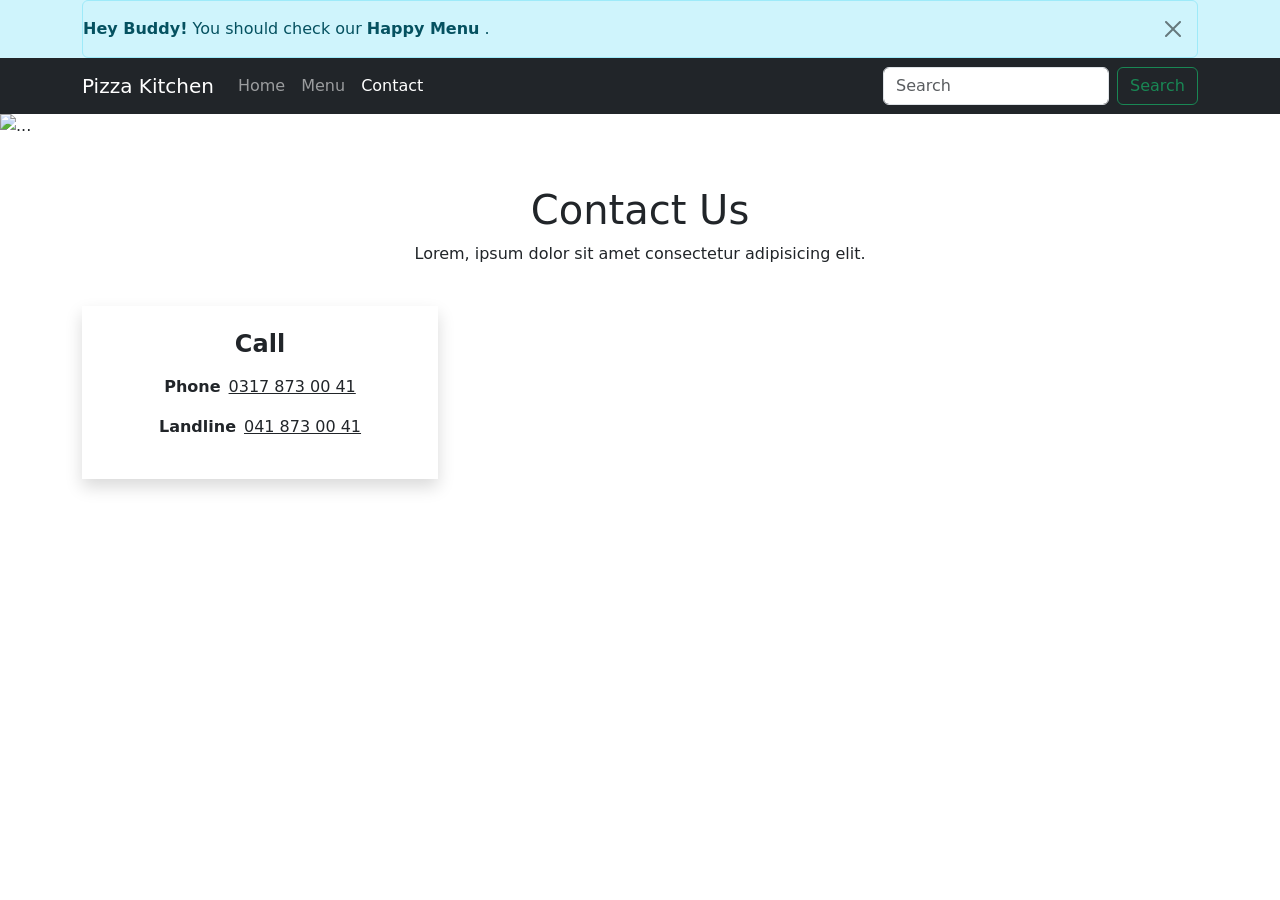
==== HTML + CSS + JavaScript/Smart Kitchen/HTML/contact.html @ 40bfb0e2 "call" ====
<!DOCTYPE html>
<html lang="en">
  <head>
    <meta charset="UTF-8" />
    <meta http-equiv="X-UA-Compatible" content="IE=edge" />
    <meta name="viewport" content="width=device-width, initial-scale=1.0" />
    <title>Smart Kitchen</title>
    <!-- CSS -->
    <link rel="stylesheet" href="../CSS/style.css" />
    <!-- BOOTSTRAP -->
    <link
      href="https://cdn.jsdelivr.net/npm/bootstrap@5.2.0/dist/css/bootstrap.min.css"
      rel="stylesheet"
      integrity="sha384-gH2yIJqKdNHPEq0n4Mqa/HGKIhSkIHeL5AyhkYV8i59U5AR6csBvApHHNl/vI1Bx"
      crossorigin="anonymous"
    />
  </head>

  <body>
    <!-- header -->
    <!-- alert -->
    <div style="background-color: #CFF4FC;">

        <div class="container">
            <div class="row">
                <div class="col">
                    <div class="alert alert-info alert-dismissible fade show mb-0 ps-0" role="alert">
                        <strong>Hey Buddy!</strong> You should check our <a href="menu.html"
                            class="alert-link text-decoration-none">Happy Menu</a> .
                        <button type="button" class="btn-close" data-bs-dismiss="alert" aria-label="Close"></button>
                    </div>
                </div>
            </div>
        </div>
    </div>
     <!-- navbar  -->

    <header id="navbar" class="position-sticky top-0">
        <nav class="navbar navbar-expand-lg navbar-dark bg-dark">
            <div class="container">
                <a class="navbar-brand" href="index.html">Pizza Kitchen</a>
                <button class="navbar-toggler" type="button" data-bs-toggle="collapse"
                    data-bs-target="#navbarTogglerDemo02" aria-controls="navbarTogglerDemo02" aria-expanded="false"
                    aria-label="Toggle navigation">
                    <span class="navbar-toggler-icon"></span>
                </button>
                <div class="collapse navbar-collapse" id="navbarTogglerDemo02">
                    <ul class="navbar-nav me-auto mb-2 mb-lg-0">
                        <li class="nav-item">
                            <a class="nav-link " aria-current="page" href="index.html">Home</a>
                        </li>
                        <li class="nav-item">
                            <a class="nav-link " href="menu.html">Menu</a>
                        </li>
                        <li class="nav-item">
                            <a class="nav-link active" href="contact.html">Contact</a>
                        </li>
                    </ul>
                    <form class="d-flex">
                        <input class="form-control me-2" type="search" placeholder="Search" aria-label="Search">
                        <button class="btn btn-outline-success" type="submit">Search</button>
                    </form>
                </div>
            </div>
        </nav>
    </header>
     <!-- main -->

    <main>

        <!-- carousel / slider -->

        <div id="carouselExampleCaptions" class="carousel slide" data-bs-ride="carousel">
            <div class="carousel-inner">
                <div class="carousel-item active">
                    <img src="./images/Smart Kitchen.png" class="d-block w-100" alt="...">
                </div>
            </div>
        </div>
<!-- contact Details  -->
        <div class="container py-5">
            <div class="row mb-4">
                <div class="col-12 col-md-10 offset-md-1 text-center">
                    <h1>Contact Us</h1>
                    <p>Lorem, ipsum dolor sit amet consectetur adipisicing elit. </p>
                </div>
            </div>
                        <div class="row mb-4">
                <div class="col-12 col-md-4 mb-4 mb-md-0">
                    <div class="box shadow p-4 d-flex justify-content-center align-items-center flex-column">
                        <i class="fa-solid fa-phone"></i>
                        <h4 class="fw-bold mb-3">Call</h4>
                        <p><span class="fw-bold me-2">Phone</span><a href="tel:+923178730041" class="text-dark">0317 873 00 41</a></p>
                        <p><span class="fw-bold me-2">Landline</span><a href="tel:0418730041" class="text-dark">041 873 00 41</a></p>
                    </div>
                </div>
</html>
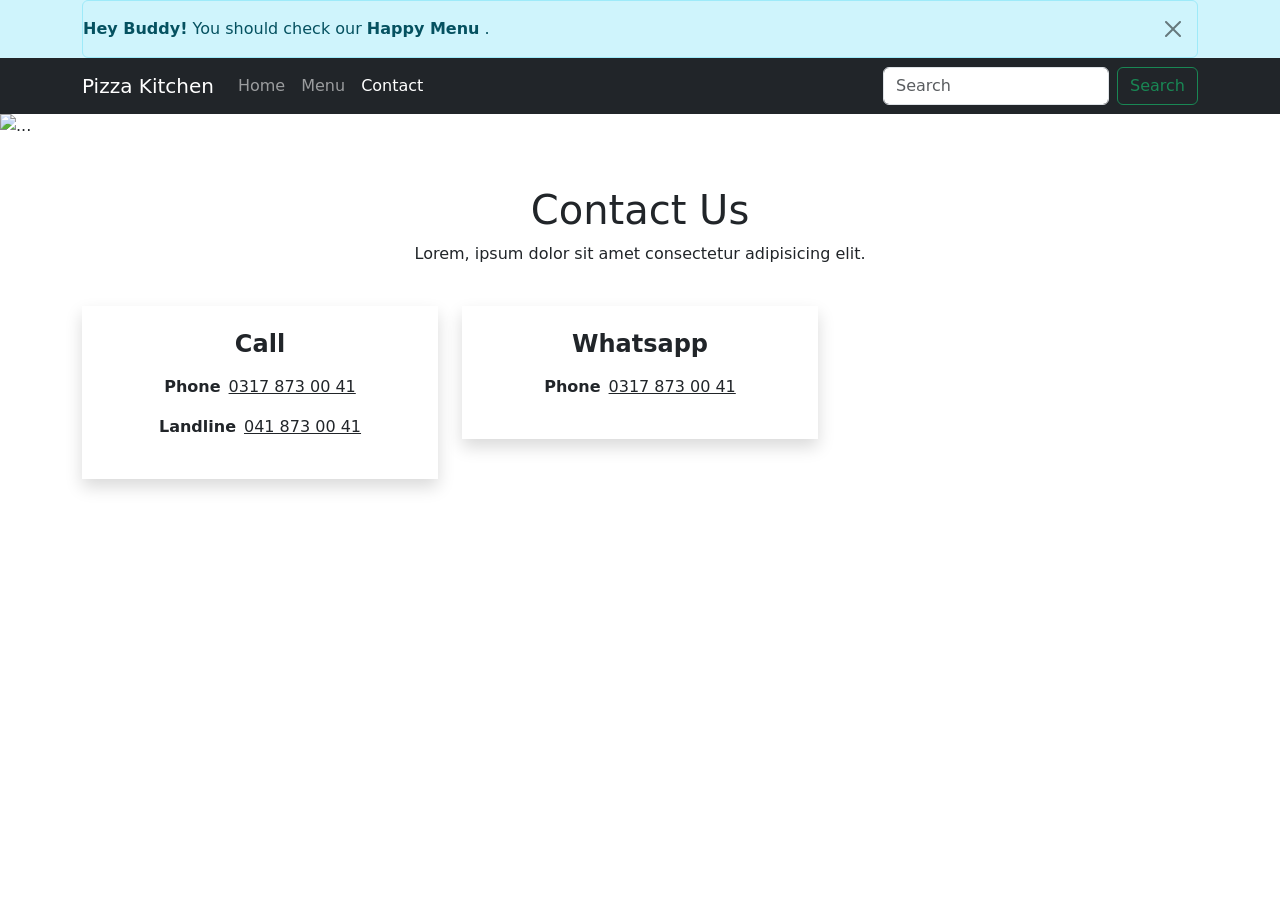
==== commit 31c6b2b1: "whatsapp" ====
--- a/HTML + CSS + JavaScript/Smart Kitchen/HTML/contact.html
+++ b/HTML + CSS + JavaScript/Smart Kitchen/HTML/contact.html
@@ -94,4 +94,12 @@
                         <p><span class="fw-bold me-2">Landline</span><a href="tel:0418730041" class="text-dark">041 873 00 41</a></p>
                     </div>
                 </div>
+                                <div class="col-12 col-md-4 mb-4 mb-md-0">
+                    <div class="box shadow p-4 d-flex justify-content-center align-items-center flex-column">
+                        <i class="fa-solid fa-phone"></i>
+                        <h4 class="fw-bold mb-3">Whatsapp</h4>
+                        <p><span class="fw-bold me-2">Phone</span><a href="tel:+923178730041" class="text-dark">0317 873 00 41</a></p>
+                        <!-- <p><span class="fw-bold me-2">Landline</span><a href="tel:0418730041" class="text-dark">041 873 00 41</a></p> -->
+                    </div>
+                </div>
 </html>
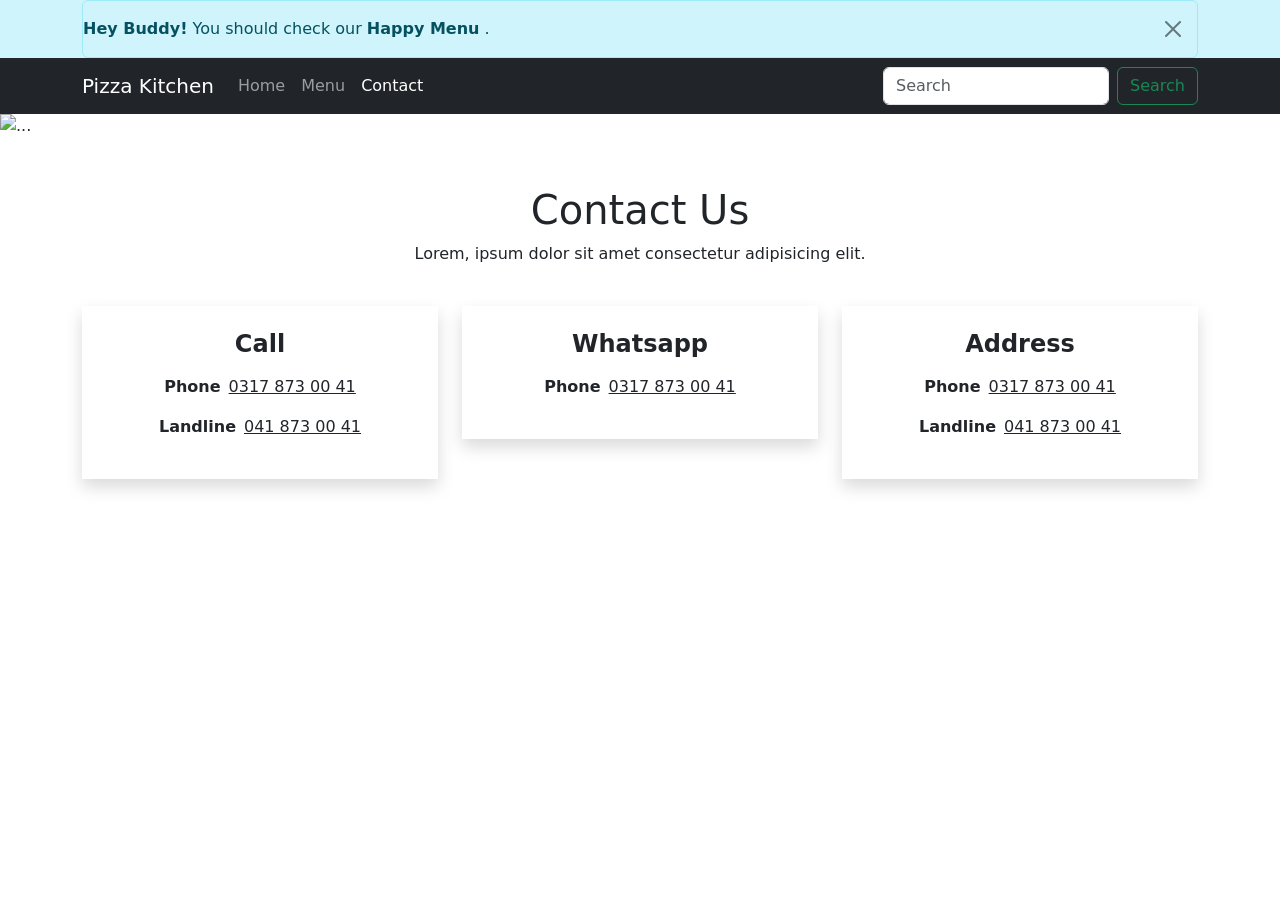
==== commit 048ffe60: "adress" ====
--- a/HTML + CSS + JavaScript/Smart Kitchen/HTML/contact.html
+++ b/HTML + CSS + JavaScript/Smart Kitchen/HTML/contact.html
@@ -102,4 +102,14 @@
                         <!-- <p><span class="fw-bold me-2">Landline</span><a href="tel:0418730041" class="text-dark">041 873 00 41</a></p> -->
                     </div>
                 </div>
+                                <div class="col-12 col-md-4 mb-4 mb-md-0">
+                    <div class="box shadow p-4 d-flex justify-content-center align-items-center flex-column">
+                        <i class="fab-solid fa-phone"></i>
+                        <h4 class="fw-bold mb-3">Address</h4>
+                        <p><span class="fw-bold me-2">Phone</span><a href="tel:+923178730041" class="text-dark">0317 873 00 41</a></p>
+                        <p><span class="fw-bold me-2">Landline</span><a href="tel:0418730041" class="text-dark">041 873 00 41</a></p>
+                    </div>
+                </div>
+            </div>
+        </div>
 </html>
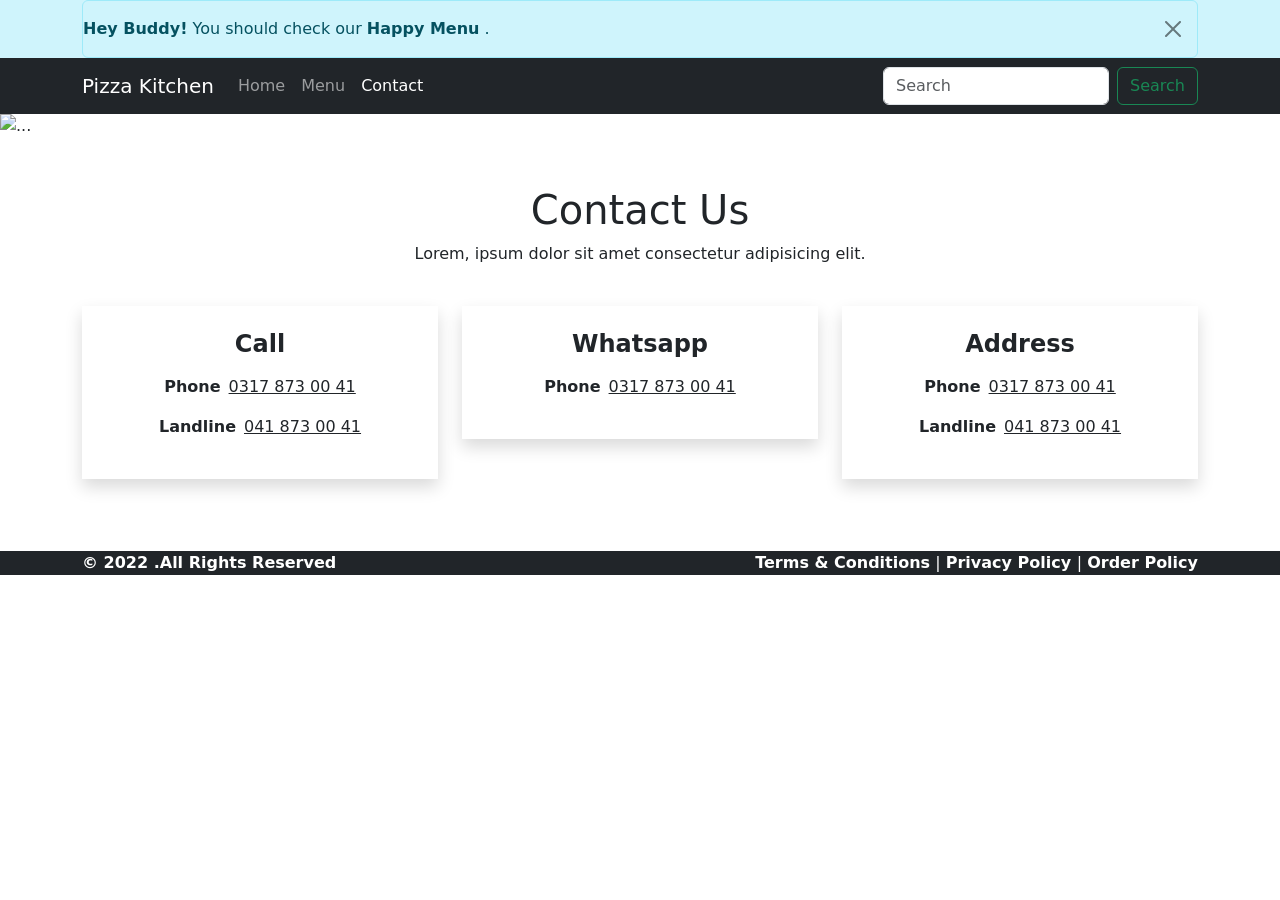
==== commit d9315d3c: "footer" ====
--- a/HTML + CSS + JavaScript/Smart Kitchen/HTML/contact.html
+++ b/HTML + CSS + JavaScript/Smart Kitchen/HTML/contact.html
@@ -112,4 +112,23 @@
                 </div>
             </div>
         </div>
+        
+    </main>
+
+    
+
+    <footer class="bg-dark footer">
+        <div class="container">
+            <div class="row">
+                <div class="col-sm-12 col-md-4">
+                    <p class="mb-0 fw-bold text-center text-md-start text-white">&copy; 2022 .All Rights Reserved</p>
+                </div>
+                <div class="d-none d-md-block col-md-8 text-end text-white links">
+                    <a href="javascript:void(0)" class="fw-bold text-decoration-none text-white">Terms & Conditions</a>
+                    | <a href="javascript:void(0)" class="fw-bold text-decoration-none text-white">Privacy Policy </a>
+                    | <a href="javascript:void(0)" class="fw-bold text-decoration-none text-white">Order Policy</a>
+                </div>
+            </div>
+        </div>
+    </footer>
 </html>
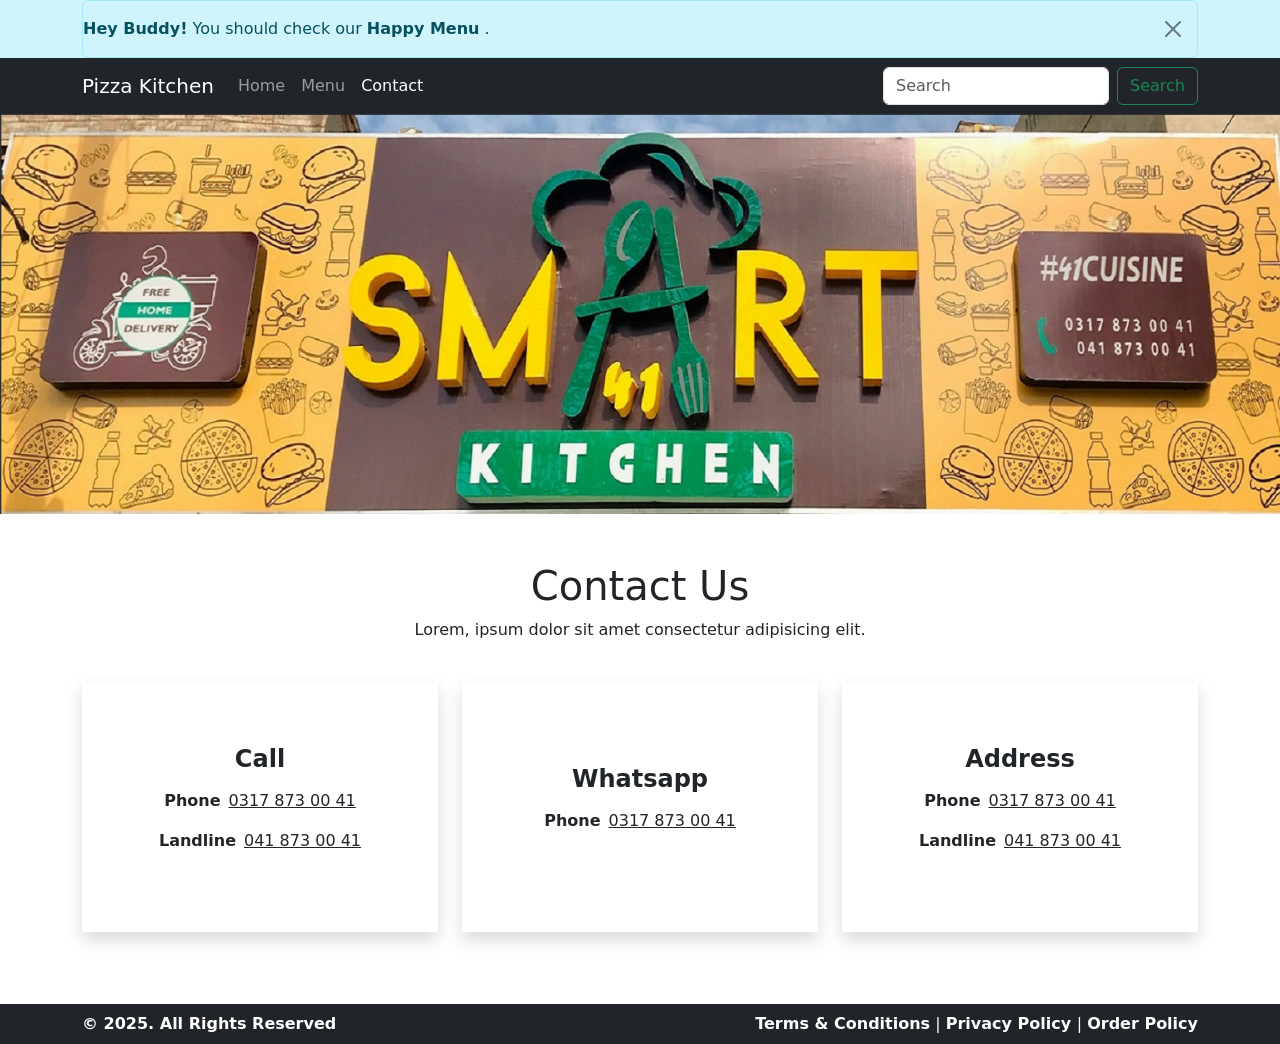
==== commit d3d927d7: "contact_images" ====
--- a/HTML + CSS + JavaScript/Smart Kitchen/HTML/contact.html
+++ b/HTML + CSS + JavaScript/Smart Kitchen/HTML/contact.html
@@ -4,131 +4,221 @@
     <meta charset="UTF-8" />
     <meta http-equiv="X-UA-Compatible" content="IE=edge" />
     <meta name="viewport" content="width=device-width, initial-scale=1.0" />
-    <title>Smart Kitchen</title>
+    <title>Smart Kitchen | Contact Us</title>
     <!-- CSS -->
     <link rel="stylesheet" href="../CSS/style.css" />
-    <!-- BOOTSTRAP -->
+    <!-- BOOTSTRAP CSS -->
     <link
       href="https://cdn.jsdelivr.net/npm/bootstrap@5.2.0/dist/css/bootstrap.min.css"
       rel="stylesheet"
       integrity="sha384-gH2yIJqKdNHPEq0n4Mqa/HGKIhSkIHeL5AyhkYV8i59U5AR6csBvApHHNl/vI1Bx"
       crossorigin="anonymous"
     />
+    <!-- BOOTSTRAP JAVASCRIPT -->
+    <script
+      defer
+      src="https://cdn.jsdelivr.net/npm/bootstrap@5.2.0/dist/js/bootstrap.bundle.min.js"
+      integrity="sha384-A3rJD856KowSb7dwlZdYEkO39Gagi7vIsF0jrRAoQmDKKtQBHUuLZ9AsSv4jD4Xa"
+      crossorigin="anonymous"
+    ></script>
   </head>
 
   <body>
-    <!-- header -->
-    <!-- alert -->
-    <div style="background-color: #CFF4FC;">
-
+    <!-- HEADER STARTED -->
+    <!-- ALERT STARTED -->
+    <div style="background-color: #cff4fc">
+      <div class="container">
+        <div class="row">
+          <div class="col">
+            <div
+              class="alert alert-info alert-dismissible fade show mb-0 ps-0"
+              role="alert"
+            >
+              <strong>Hey Buddy!</strong> You should check our
+              <a href="menu.html" class="alert-link text-decoration-none"
+                >Happy Menu</a
+              >
+              .
+              <button
+                type="button"
+                class="btn-close"
+                data-bs-dismiss="alert"
+                aria-label="Close"
+              ></button>
+            </div>
+          </div>
+        </div>
+      </div>
+    </div>
+    <!-- ALERT ENDED  -->
+
+    <!-- NAVBAR STARTED  -->
+    <header id="navbar" class="position-sticky top-0">
+      <nav class="navbar navbar-expand-lg navbar-dark bg-dark">
         <div class="container">
-            <div class="row">
-                <div class="col">
-                    <div class="alert alert-info alert-dismissible fade show mb-0 ps-0" role="alert">
-                        <strong>Hey Buddy!</strong> You should check our <a href="menu.html"
-                            class="alert-link text-decoration-none">Happy Menu</a> .
-                        <button type="button" class="btn-close" data-bs-dismiss="alert" aria-label="Close"></button>
-                    </div>
-                </div>
-            </div>
-        </div>
-    </div>
-     <!-- navbar  -->
-
-    <header id="navbar" class="position-sticky top-0">
-        <nav class="navbar navbar-expand-lg navbar-dark bg-dark">
-            <div class="container">
-                <a class="navbar-brand" href="index.html">Pizza Kitchen</a>
-                <button class="navbar-toggler" type="button" data-bs-toggle="collapse"
-                    data-bs-target="#navbarTogglerDemo02" aria-controls="navbarTogglerDemo02" aria-expanded="false"
-                    aria-label="Toggle navigation">
-                    <span class="navbar-toggler-icon"></span>
-                </button>
-                <div class="collapse navbar-collapse" id="navbarTogglerDemo02">
-                    <ul class="navbar-nav me-auto mb-2 mb-lg-0">
-                        <li class="nav-item">
-                            <a class="nav-link " aria-current="page" href="index.html">Home</a>
-                        </li>
-                        <li class="nav-item">
-                            <a class="nav-link " href="menu.html">Menu</a>
-                        </li>
-                        <li class="nav-item">
-                            <a class="nav-link active" href="contact.html">Contact</a>
-                        </li>
-                    </ul>
-                    <form class="d-flex">
-                        <input class="form-control me-2" type="search" placeholder="Search" aria-label="Search">
-                        <button class="btn btn-outline-success" type="submit">Search</button>
-                    </form>
-                </div>
-            </div>
-        </nav>
+          <a class="navbar-brand" href="index.html">Pizza Kitchen</a>
+          <button
+            class="navbar-toggler"
+            type="button"
+            data-bs-toggle="collapse"
+            data-bs-target="#navbarTogglerDemo02"
+            aria-controls="navbarTogglerDemo02"
+            aria-expanded="false"
+            aria-label="Toggle navigation"
+          >
+            <span class="navbar-toggler-icon"></span>
+          </button>
+          <div class="collapse navbar-collapse" id="navbarTogglerDemo02">
+            <ul class="navbar-nav me-auto mb-2 mb-lg-0">
+              <li class="nav-item">
+                <a class="nav-link" aria-current="page" href="index.html"
+                  >Home</a
+                >
+              </li>
+              <li class="nav-item">
+                <a class="nav-link" href="menu.html">Menu</a>
+              </li>
+              <li class="nav-item">
+                <a class="nav-link active" href="contact.html">Contact</a>
+              </li>
+            </ul>
+            <form class="d-flex">
+              <input
+                class="form-control me-2"
+                type="search"
+                placeholder="Search"
+                aria-label="Search"
+              />
+              <button class="btn btn-outline-success" type="submit">
+                Search
+              </button>
+            </form>
+          </div>
+        </div>
+      </nav>
+      <!-- NAVBAR ENDED  -->
     </header>
-     <!-- main -->
-
+    <!-- HEADER ENDED  -->
+
+    <!-- MAIN STARTED -->
     <main>
-
-        <!-- carousel / slider -->
-
-        <div id="carouselExampleCaptions" class="carousel slide" data-bs-ride="carousel">
-            <div class="carousel-inner">
-                <div class="carousel-item active">
-                    <img src="./images/Smart Kitchen.png" class="d-block w-100" alt="...">
-                </div>
-            </div>
-        </div>
-<!-- contact Details  -->
-        <div class="container py-5">
-            <div class="row mb-4">
-                <div class="col-12 col-md-10 offset-md-1 text-center">
-                    <h1>Contact Us</h1>
-                    <p>Lorem, ipsum dolor sit amet consectetur adipisicing elit. </p>
-                </div>
-            </div>
-                        <div class="row mb-4">
-                <div class="col-12 col-md-4 mb-4 mb-md-0">
-                    <div class="box shadow p-4 d-flex justify-content-center align-items-center flex-column">
-                        <i class="fa-solid fa-phone"></i>
-                        <h4 class="fw-bold mb-3">Call</h4>
-                        <p><span class="fw-bold me-2">Phone</span><a href="tel:+923178730041" class="text-dark">0317 873 00 41</a></p>
-                        <p><span class="fw-bold me-2">Landline</span><a href="tel:0418730041" class="text-dark">041 873 00 41</a></p>
-                    </div>
-                </div>
-                                <div class="col-12 col-md-4 mb-4 mb-md-0">
-                    <div class="box shadow p-4 d-flex justify-content-center align-items-center flex-column">
-                        <i class="fa-solid fa-phone"></i>
-                        <h4 class="fw-bold mb-3">Whatsapp</h4>
-                        <p><span class="fw-bold me-2">Phone</span><a href="tel:+923178730041" class="text-dark">0317 873 00 41</a></p>
-                        <!-- <p><span class="fw-bold me-2">Landline</span><a href="tel:0418730041" class="text-dark">041 873 00 41</a></p> -->
-                    </div>
-                </div>
-                                <div class="col-12 col-md-4 mb-4 mb-md-0">
-                    <div class="box shadow p-4 d-flex justify-content-center align-items-center flex-column">
-                        <i class="fab-solid fa-phone"></i>
-                        <h4 class="fw-bold mb-3">Address</h4>
-                        <p><span class="fw-bold me-2">Phone</span><a href="tel:+923178730041" class="text-dark">0317 873 00 41</a></p>
-                        <p><span class="fw-bold me-2">Landline</span><a href="tel:0418730041" class="text-dark">041 873 00 41</a></p>
-                    </div>
-                </div>
-            </div>
-        </div>
-        
+      <!-- CAROUSEL STARTED -->
+      <div
+        id="carouselExampleCaptions"
+        class="carousel slide"
+        data-bs-ride="carousel"
+      >
+        <div class="carousel-inner">
+          <div class="carousel-item active">
+            <img
+              src="../images/Smart Kitchen.png"
+              class="d-block w-100"
+              alt="..."
+            />
+          </div>
+        </div>
+      </div>
+      <!-- CAROUSEL ENDED  -->
+
+      <!-- CONTACT DETAILS  -->
+      <div class="container py-5">
+        <div class="row mb-4">
+          <div class="col-12 col-md-10 offset-md-1 text-center">
+            <h1>Contact Us</h1>
+            <p>Lorem, ipsum dolor sit amet consectetur adipisicing elit.</p>
+          </div>
+        </div>
+        <div class="row mb-4">
+          <div class="col-12 col-md-4 mb-4 mb-md-0">
+            <!-- CALL SECTION  -->
+            <div
+              class="box shadow p-4 d-flex justify-content-center align-items-center flex-column"
+            >
+              <i class="fa-solid fa-phone"></i>
+              <h4 class="fw-bold mb-3">Call</h4>
+              <p>
+                <span class="fw-bold me-2">Phone</span
+                ><a href="tel:+923178730041" class="text-dark"
+                  >0317 873 00 41</a
+                >
+              </p>
+              <p>
+                <span class="fw-bold me-2">Landline</span
+                ><a href="tel:0418730041" class="text-dark">041 873 00 41</a>
+              </p>
+            </div>
+          </div>
+          <!-- WHATSAPP SECTION  -->
+          <div class="col-12 col-md-4 mb-4 mb-md-0">
+            <div
+              class="box shadow p-4 d-flex justify-content-center align-items-center flex-column"
+            >
+              <i class="fa-solid fa-phone"></i>
+              <h4 class="fw-bold mb-3">Whatsapp</h4>
+              <p>
+                <span class="fw-bold me-2">Phone</span
+                ><a href="tel:+923178730041" class="text-dark"
+                  >0317 873 00 41</a
+                >
+              </p>
+            </div>
+          </div>
+          <!-- ADDRESS SECTION  -->
+          <div class="col-12 col-md-4 mb-4 mb-md-0">
+            <div
+              class="box shadow p-4 d-flex justify-content-center align-items-center flex-column"
+            >
+              <i class="fab-solid fa-phone"></i>
+              <h4 class="fw-bold mb-3">Address</h4>
+              <p>
+                <span class="fw-bold me-2">Phone</span
+                ><a href="tel:+923178730041" class="text-dark"
+                  >0317 873 00 41</a
+                >
+              </p>
+              <p>
+                <span class="fw-bold me-2">Landline</span
+                ><a href="tel:0418730041" class="text-dark">041 873 00 41</a>
+              </p>
+            </div>
+          </div>
+        </div>
+      </div>
+      <!-- CONTACT ENDED  -->
     </main>
-
-    
-
+    <!-- MAIN ENDED  -->
+
+    <!-- FOOTER STARTED  -->
     <footer class="bg-dark footer">
-        <div class="container">
-            <div class="row">
-                <div class="col-sm-12 col-md-4">
-                    <p class="mb-0 fw-bold text-center text-md-start text-white">&copy; 2022 .All Rights Reserved</p>
-                </div>
-                <div class="d-none d-md-block col-md-8 text-end text-white links">
-                    <a href="javascript:void(0)" class="fw-bold text-decoration-none text-white">Terms & Conditions</a>
-                    | <a href="javascript:void(0)" class="fw-bold text-decoration-none text-white">Privacy Policy </a>
-                    | <a href="javascript:void(0)" class="fw-bold text-decoration-none text-white">Order Policy</a>
-                </div>
-            </div>
-        </div>
+      <div class="container">
+        <div class="row">
+          <div class="col-sm-12 col-md-4">
+            <p class="mb-0 fw-bold text-center text-md-start text-white">
+              &copy; 2025. All Rights Reserved
+            </p>
+          </div>
+          <div class="d-none d-md-block col-md-8 text-end text-white links">
+            <a
+              href="javascript:void(0)"
+              class="fw-bold text-decoration-none text-white"
+              >Terms & Conditions</a
+            >
+            |
+            <a
+              href="javascript:void(0)"
+              class="fw-bold text-decoration-none text-white"
+              >Privacy Policy
+            </a>
+            |
+            <a
+              href="javascript:void(0)"
+              class="fw-bold text-decoration-none text-white"
+              >Order Policy</a
+            >
+          </div>
+        </div>
+      </div>
     </footer>
+    <!-- FOOTER ENDED  -->
+  </body>
 </html>
--- a/HTML + CSS + JavaScript/Smart Kitchen/CSS/style.css
+++ b/HTML + CSS + JavaScript/Smart Kitchen/CSS/style.css
@@ -0,0 +1,30 @@
+body {
+  padding: 0;
+  margin: 0;
+  box-sizing: border-box;
+}
+
+header#navbar {
+  z-index: 1000;
+}
+
+.box {
+  min-height: 250px;
+}
+
+#faqs {
+  background: #c31432;
+  /* fallback for old browsers */
+  background: -webkit-linear-gradient(to right, #240b36, #c31432);
+  /* Chrome 10-25, Safari 5.1-6 */
+  background: linear-gradient(to right, #240b36, #c31432);
+  /* W3C, IE 10+/ Edge, Firefox 16+, Chrome 26+, Opera 12+, Safari 7+ */
+}
+
+.footer {
+  height: 40px;
+}
+.footer p,
+.footer .links {
+  line-height: 40px;
+}
